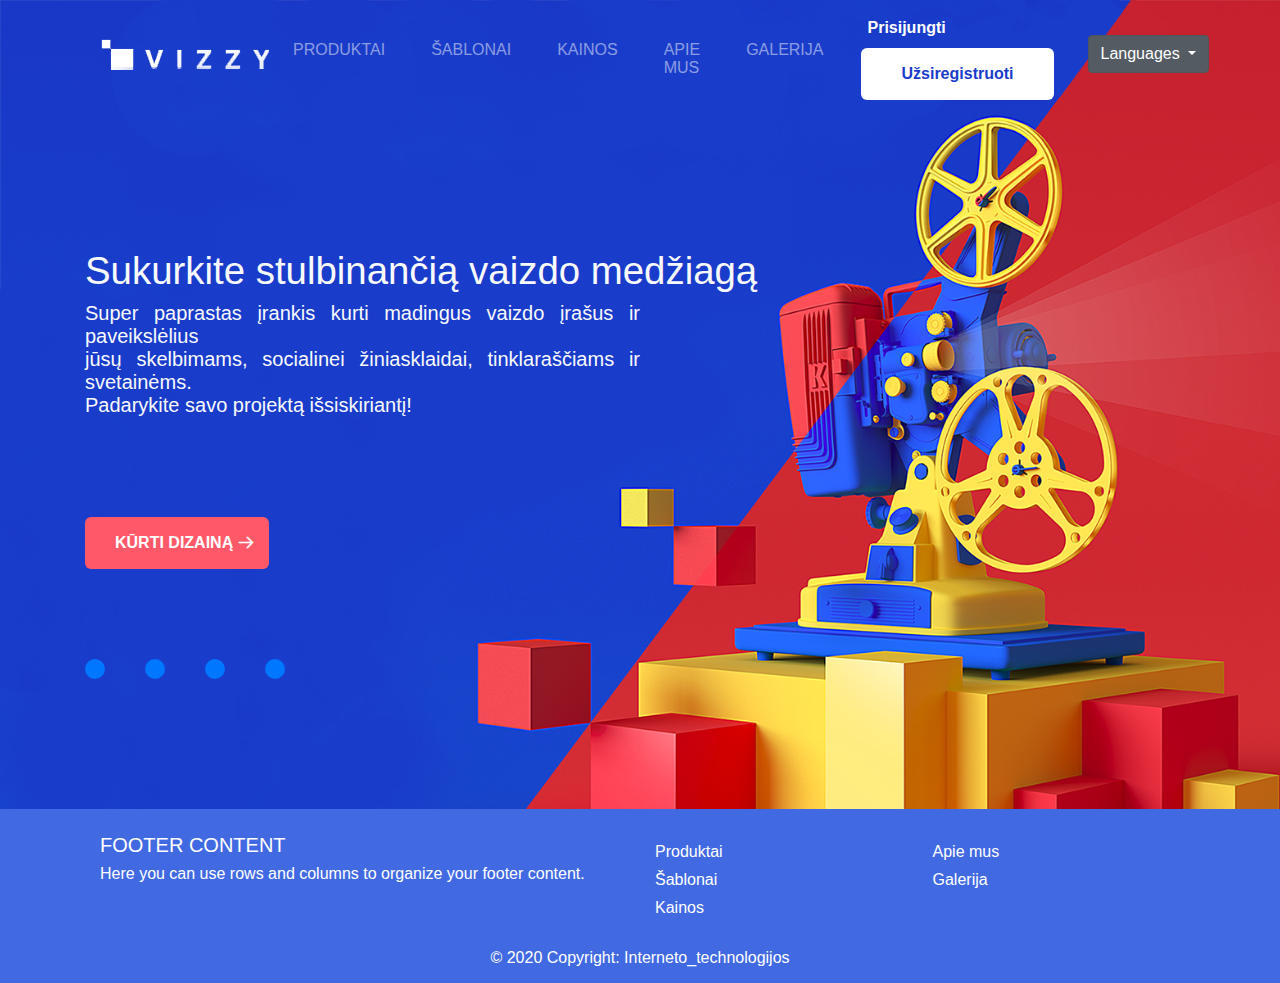
==== index_lt.html @ ad5a1407 "LastUpdate" ====
<!DOCTYPE html>
<html>
<head>
	<title>Vizzy</title>
	<meta charset="UTF-8">
	<meta http-equiv="X_UA-Compatible" content="IE-edge">
	<meta name="viewport" content="width = device width, initial-scale=1">
	<link rel="stylesheet" href="https://maxcdn.bootstrapcdn.com/bootstrap/4.0.0/css/bootstrap.min.css" integrity="sha384-Gn5384xqQ1aoWXA+058RXPxPg6fy4IWvTNh0E263XmFcJlSAwiGgFAW/dAiS6JXm" crossorigin="anonymous">
	<link rel="stylesheet" type="text/css" href="style.css">
	<script src="javascript.js"></script>
	

</head>
<body> 
	<div class="form-popup" id="Sign Up">
  <form class="form-container">
    <h1>Užsiregistruoti</h1>

    <label for="email"><b>El. paštas</b></label>
    <input type="text" placeholder="Enter Email" name="email" required>

    <label for="psw"><b>Slaptažodis</b></label>
    <input type="password" placeholder="Enter Password" name="psw" required>

    <label for="psw"><b>Pakartokite slaptažodį</b></label>
    <input type="password" placeholder="Repeat Password" name="psw" required>

    <button type="submit" class="btn">Užsiregistruoti</button>
    <button type="button" class="btn cancel" onclick="closeFormUP()">Uždaryti</button>
  </form>
</div>

<div class="form-popup" id="Sign In">
  <form action="/action_page.php" class="form-container">
    <h1>Prisijungti</h1>

    <label for="email"><b>El. paštas</b></label>
    <input type="text" placeholder="Enter Email" name="email" required>

    <label for="psw"><b>Slaptažodis</b></label>
    <input type="password" placeholder="Enter Password" name="psw" required>

    <button type="submit" class="btn">Prisijungti</button>
    <button type="button" class="btn cancel" onclick="closeFormIN()">Uždaryti</button>
  </form>
</div>
	<div class="container">
		<header>
			<nav class="navbar navbar-expand-lg navbar-dark">
			<a class="navbar-brand" href="index.html"><img src="img/VIZZY_logo.png"></a>
			<button class="navbar-toggler" data-toggle="collapse" data-target="#collapse_target">
				<span class="navbar-toggler-icon"></span>
			</button>
			<div class="collapse navbar-collapse" id="collapse_target">
				

				<ul class="navbar-nav mr-auto">
					<li class="nav-item"><a class="nav-link hover" href="pages/products_lt.html" >PRODUKTAI</a></li>
					<li class="nav-item"><a class="nav-link	hover" href="pages/templates_lt.html">ŠABLONAI</a></li>
					<li class="nav-item"><a class="nav-link	hover" href="pages/pricing_lt.html">KAINOS</a></li>
					<li class="nav-item"><a class="nav-link	hover" href="pages/aboutus_lt.html">APIE MUS</a></li>
					<li class="nav-item"><a class="nav-link	hover" href="pages/Gallery_lt.html">GALERIJA</a></li>
				</ul>
				<ul class="navbar-nav form-inline mr-1">
					<li class="nav-item"><button class="button" onclick="openFormIN()">Prisijungti</button></li>
					<li class="nav-item"><button class="button white" onclick="openFormUP()">Užsiregistruoti</button></li>
				</ul>
                
                <div class="dropdown show">
  <a class="btn btn-secondary dropdown-toggle" href="#" role="button" id="dropdownMenuLink" data-toggle="dropdown" aria-haspopup="true" aria-expanded="false">
    Languages
  </a>

  <div class="dropdown-menu" aria-labelledby="dropdownMenuLink">
    <a class="dropdown-item" href="index.html">English</a>
    <a class="dropdown-item" href="index_lt.html">Lietuvių</a>
  </div>
</div>
                
			</div>
			</nav>
		</header>
		
			<div class="lead text-justify text-light ">	
				<h1>Sukurkite stulbinančią vaizdo medžiagą</h1>
			</div>
		<div class="lead text-justify text-light smaller-text">
		<p>Super paprastas įrankis kurti madingus vaizdo įrašus ir paveikslėlius<br>
jūsų skelbimams, socialinei žiniasklaidai, tinklaraščiams ir svetainėms.<br>
Padarykite savo projektą išsiskiriantį!</p>
		</div>

		<a href="#" class="button red">KŪRTI DIZAINĄ 🡢</a>

		<div class="pad gap">
			<div class="allCirlces">
                <div class="button-container">
                    <a onclick="background1()" class="slider-button bubbles"></a>
                    <a onclick="background2()" class="slider-button bubbles"></a>
                    <a onclick="background3()" class="slider-button bubbles"></a>
                    <a onclick="background4()" class="slider-button bubbles"></a>
                </div>  
            </div>
		</div>
</div>
		<!-- Footer -->

<footer class="page-footer font-small blue pt-4">

	<div class="container">
  <!-- Footer Links -->
  <div class="container-fluid text-center text-md-left">
    <!-- Grid row -->
    <div class="row">
      <!-- Grid column -->
      <div class="col-md-6 mt-md-0 mt-3">
        <!-- Content -->
        <h5 class="text-uppercase">Footer Content</h5>
        <p>Here you can use rows and columns to organize your footer content.</p>
     </div>
      <!-- Grid column -->
      <hr class="clearfix w-100 d-md-none pb-3">
      <!-- Grid column -->
      <div class="col-md-3 mb-md-0 mb-3">
        <!-- Links -->
        <ul class="list-unstyled">
          <li>
            <a href="pages/products_lt.html">Produktai</a>
          </li>
          <li>
            <a href="pages/templates_lt.html">Šablonai</a>
          </li>
          <li>
            <a href="pages/pricing_lt.html">Kainos</a>
          </li>
        </ul>


      </div>
      <div class="col-md-3 mb-md-0 mb-3">
        <!-- Links -->
        <ul class="list-unstyled">
          <li>
            <a href="pages/aboutus_lt.html">Apie mus</a>
          </li>
          <li>
            <a href="pages/Gallery_lt.html">Galerija</a>
          </li>

        </ul>

        
      </div>
      <!-- Grid column -->
    </div>
    <!-- Grid row -->
  </div>
  <!-- Footer Links -->
  <!-- Copyright -->
  <div class="footer-copyright text-center py-3">© 2020 Copyright:
    <a href="index.html"> Interneto_technologijos</a>
  </div>
  <!-- Copyright -->
</div>

</footer>

<!-- Footer -->

<script src="https://code.jquery.com/jquery-3.2.1.slim.min.js" integrity="sha384-KJ3o2DKtIkvYIK3UENzmM7KCkRr/rE9/Qpg6aAZGJwFDMVNA/GpGFF93hXpG5KkN"
        crossorigin="anonymous"></script>
    <script src="https://cdnjs.cloudflare.com/ajax/libs/popper.js/1.12.9/umd/popper.min.js" integrity="sha384-ApNbgh9B+Y1QKtv3Rn7W3mgPxhU9K/ScQsAP7hUibX39j7fakFPskvXusvfa0b4Q"
        crossorigin="anonymous"></script>
    <script src="https://maxcdn.bootstrapcdn.com/bootstrap/4.0.0/js/bootstrap.min.js" integrity="sha384-JZR6Spejh4U02d8jOt6vLEHfe/JQGiRRSQQxSfFWpi1MquVdAyjUar5+76PVCmYl"
        crossorigin="anonymous"></script>

</body>
</html>
---- style.css ----
{box-sizing: border-box;}

.open-button {
  background-color: #555;
  color: white;
  padding: 16px 20px;
  border: none;
  cursor: pointer;
  opacity: 0.8;
  position: fixed;
  bottom: 23px;
  right: 28px;
  width: 280px;
}

.form-popup {
  margin: 15px 429px 0px 10px;
    display: none;
    position: absolute;
    right: 15px;
    border: 3px solid #f1f1f1;
    z-index: 9;
}

.form-container {
  max-width: 300px;
  padding: 10px;
  background-color: white;
}

.form-container input[type=text], .form-container input[type=password] {
  width: 100%;
  padding: 15px;
  margin: 5px 0 22px 0;
  border: none;
  background: #f1f1f1;
}

.form-container input[type=text]:focus, .form-container input[type=password]:focus {
  background-color: #ddd;
  outline: none;
}

.form-container .btn {
  background-color: #4CAF50;
  color: white;
  padding: 16px 20px;
  border: none;
  cursor: pointer;
  width: 100%;
  margin-bottom:10px;
  opacity: 0.8;
}

.form-container .cancel {
  background-color: red;
}

.form-container .btn:hover, .open-button:hover {
  opacity: 1;
}

/*992*/

/*BREAKBREAKBREAKBREAKBERAKBREAKBREAKBREAKBREAKBREAKBREAKBREAKBREAKBREAKBREAK */

body{
	background-image: url("./img/img1.png");
	background-size: cover;


	font: normal 16px tahoma, tahoma, sans-serif;

}




li{
	margin-top: 10px;
	margin-right:30px;
}

.pad{
	margin-bottom:90px;
}

footer{

	display:block;
	background-color: #4169E1;
	color: white;

}

.gap{
	margin-bottom:150px !important;
}

footer a{
    color: white;
	
}

.hover:hover{
	border-bottom: 3px solid white;
}

nav{
	margin-bottom:140px;
}

.bubbles:hover{
	float:left;
	background-color: rgb(0, 119, 255); 
	height:25px;
	width: 25px;
	border-radius: 50%;
	margin-right: 40px;
	border:5px solid orange;
}

.bubbles{
	float:left;
	background-color: rgb(0, 119, 255); 
	height:20px;
	width: 20px;
	border-radius: 50%;
	margin-right: 40px;

}

.button:hover{
	color: #add8e6;
}

.button{
	background-color: transparent;
	font-weight: bold;
	border:none;
	font-size:16px;
	border-radius: 6px;
	text-decoration: none !important;
	outline:none !important;
	color:white;

}
.white{
	background-color: white;
	color:rgb(25, 60, 202);
	font-weight: bold;
	border:none;
	padding:17px 40px;
	display:inline-block;
	font-size:16px;
	border-radius: 6px;
}


@media screen and (min-width: 1280px) {
   		h1{
   		font-size:3vw !important; 
	}
	.smaller-text{
		width:50%;
	}

}

.smaller-text{
		margin-top: none;
		margin-bottom: 50px;
		color:white;
	}

.red{
	background-color: rgb(255, 89, 105);
	color:white;
	font-weight: bold;
	border:none;
	padding:17px 15px 17px 30px;
	margin:0px;
	display:inline-block;
	font-size:16px;
	border-radius: 6px;
	margin-top: 50px;
	margin-bottom:90px;
}
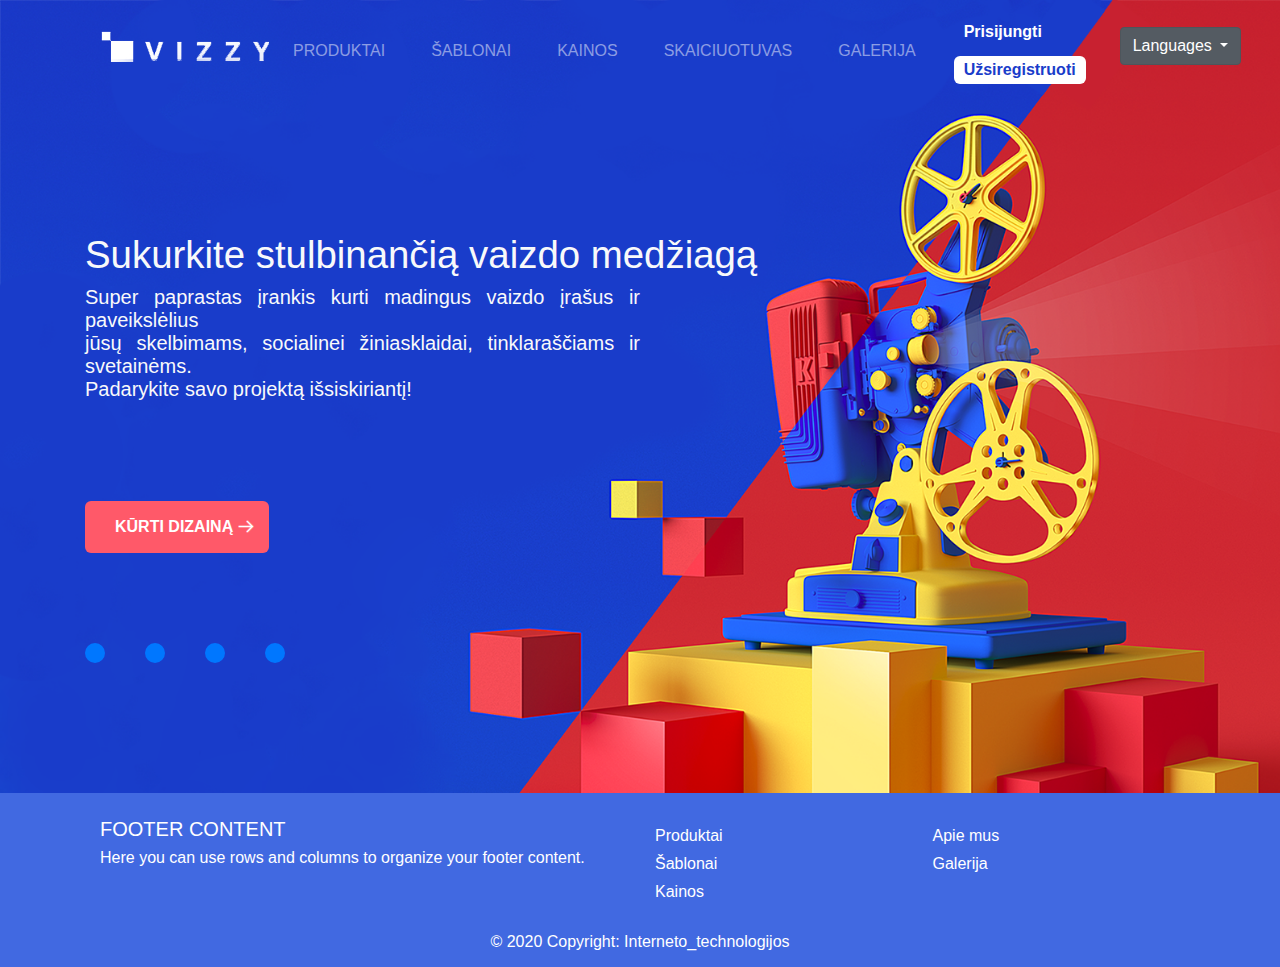
==== commit f9b9887b: "Calculator" ====
--- a/index_lt.html
+++ b/index_lt.html
@@ -58,7 +58,7 @@
 					<li class="nav-item"><a class="nav-link hover" href="pages/products_lt.html" >PRODUKTAI</a></li>
 					<li class="nav-item"><a class="nav-link	hover" href="pages/templates_lt.html">ŠABLONAI</a></li>
 					<li class="nav-item"><a class="nav-link	hover" href="pages/pricing_lt.html">KAINOS</a></li>
-					<li class="nav-item"><a class="nav-link	hover" href="pages/aboutus_lt.html">APIE MUS</a></li>
+					<li class="nav-item"><a class="nav-link	hover" href="pages/calculator_lt.html">SKAICIUOTUVAS</a></li>
 					<li class="nav-item"><a class="nav-link	hover" href="pages/Gallery_lt.html">GALERIJA</a></li>
 				</ul>
 				<ul class="navbar-nav form-inline mr-1">
--- a/style.css
+++ b/style.css
@@ -64,6 +64,29 @@
 
 /*BREAKBREAKBREAKBREAKBERAKBREAKBREAKBREAKBREAKBREAKBREAKBREAKBREAKBREAKBREAK */
 
+.calc{
+	padding:0;
+	margin:0;
+	width:75px;
+	height:75px;
+	border:0;
+	background-color: lightgreen;
+	cursor:pointer;
+}
+.textview{
+	width:306px;
+	height:50px;
+	margin:0;
+	padding:0;
+	margin-left: 1px;
+	border:0;
+	font-size:30px;
+}
+
+.calc1{
+	width:152px;
+}
+
 body{
 	background-image: url("./img/img1.png");
 	background-size: cover;
@@ -109,6 +132,19 @@
 nav{
 	margin-bottom:140px;
 }
+
+form{
+    margin-bottom: 30px
+}
+
+.form-group{
+    margin-top: 10px
+}
+
+.list-group{
+    margin-bottom: 30px
+}
+
 
 .bubbles:hover{
 	float:left;
@@ -143,6 +179,7 @@
 	text-decoration: none !important;
 	outline:none !important;
 	color:white;
+    padding: 5px 10px;
 
 }
 .white{
@@ -150,7 +187,7 @@
 	color:rgb(25, 60, 202);
 	font-weight: bold;
 	border:none;
-	padding:17px 40px;
+	
 	display:inline-block;
 	font-size:16px;
 	border-radius: 6px;
